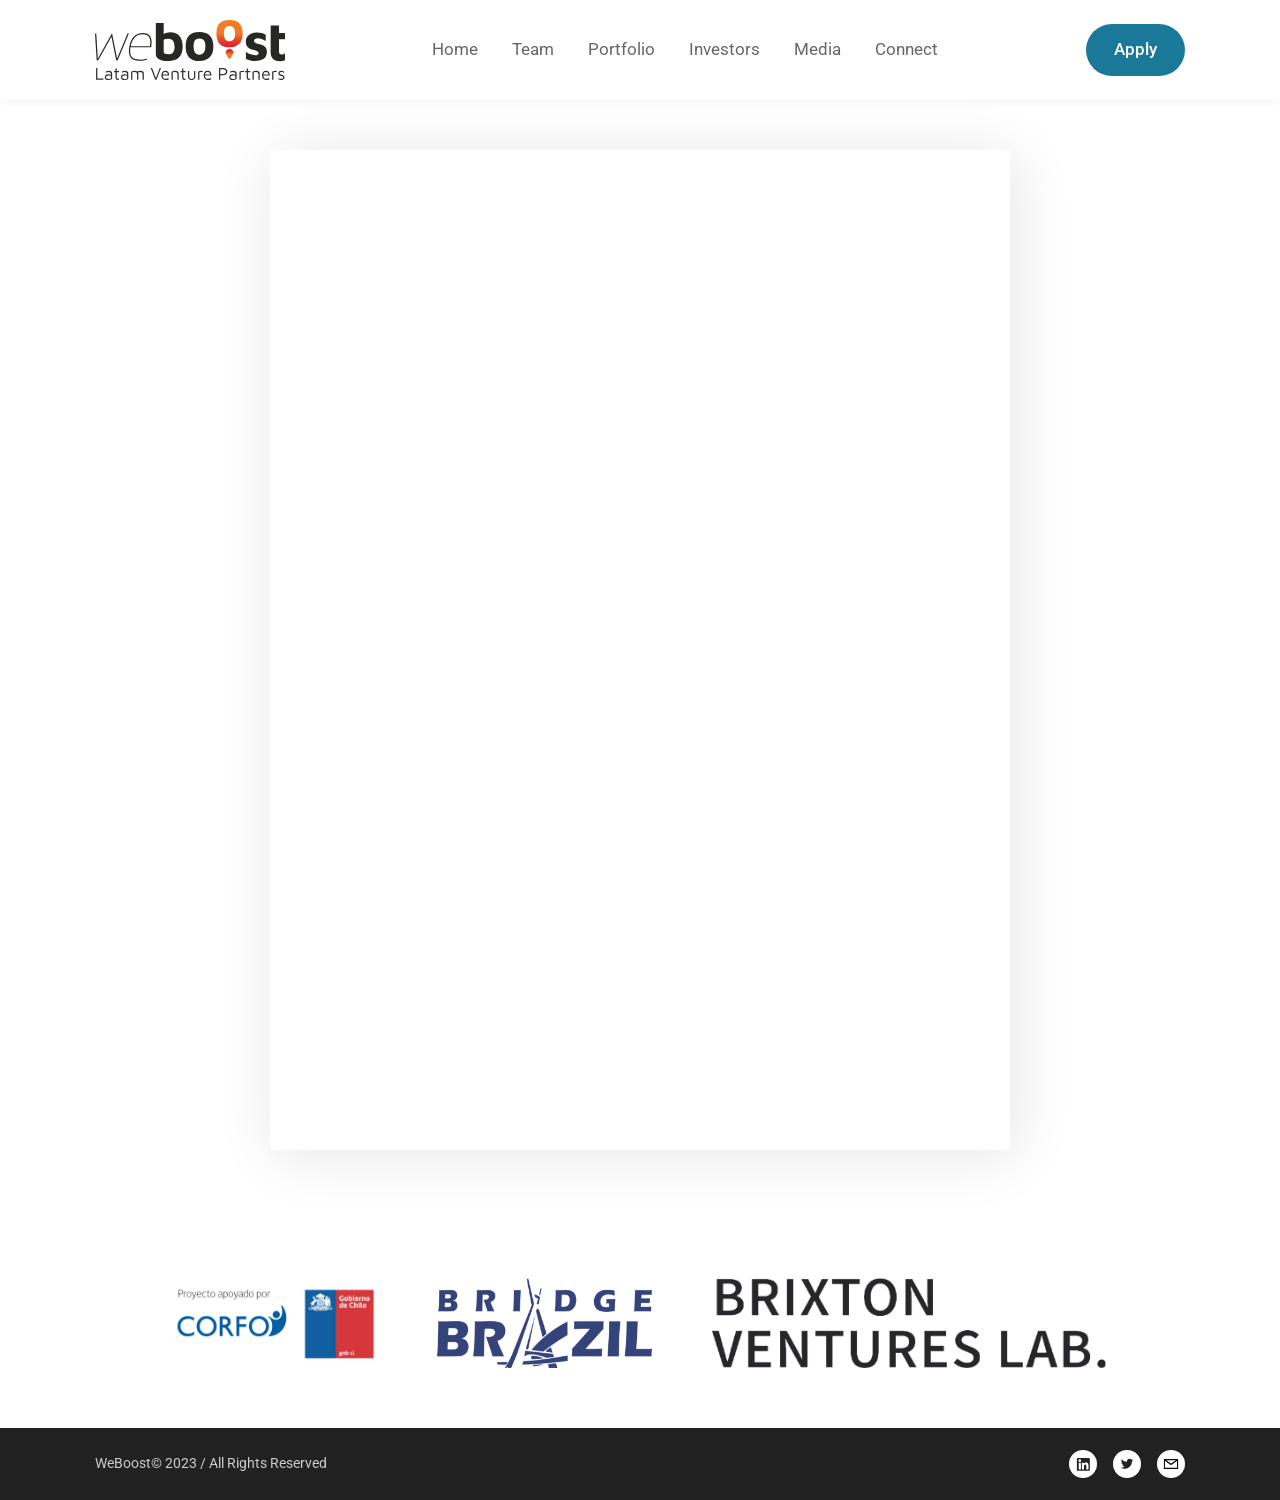
==== apply.html @ a7522efd "Initial commit: WeBoost site clone with editable Portfolio/Team/Media via Decap CMS" ====
<!DOCTYPE html>
<html lang="en">
<head>
<meta charset="UTF-8" />
<meta name="viewport" content="width=device-width, initial-scale=1.0" />
<title>Apply - WeBoost</title>
<link rel="icon" href="assets/images/logo-weboost.svg" />
<link rel="preconnect" href="https://fonts.googleapis.com">
<link rel="preconnect" href="https://fonts.gstatic.com" crossorigin>
<link href="https://fonts.googleapis.com/css2?family=Roboto:wght@400;500;700&display=swap" rel="stylesheet">
<link rel="stylesheet" href="css/style.css?v=2" />
</head>
<body>

<header class="site-header" id="site-header">
  <div class="header-inner">
    <a href="index.html" class="logo">
      <img src="assets/images/logo-weboost.svg" alt="WeBoost - Latam Venture Partners" />
    </a>
    <nav class="main-nav">
      <ul>
        <li><a href="index.html">Home</a></li>
        <li><a href="team.html">Team</a></li>
        <li><a href="portfolio.html">Portfolio</a></li>
        <li><a href="investors.html">Investors</a></li>
        <li><a href="media.html">Media</a></li>
        <li><a href="connect.html">Connect</a></li>
      </ul>
    </nav>
    <a href="apply.html" class="btn btn-primary btn-apply">Apply</a>
  </div>
</header>

<main>
  <div class="apply-embed">
    <iframe src="https://forms.monday.com/forms/embed/985d6c0be091f5f26c34ea98817068da?r=use1"></iframe>
  </div>
</main>

<footer class="site-footer">
  <div class="container partners-row partners-row-footer">
    <img src="assets/images/logo-corfo-footer.png" alt="Corfo" />
    <img src="assets/images/logo-bridge-brazil-footer.png" alt="Bridge Brazil" />
    <img src="assets/images/logo-brixton-ventures-lab-footer.png" alt="Brixton Ventures Lab" />
  </div>
  <div class="footer-bottom">
    <div class="container footer-bottom-inner">
      <p>WeBoost&copy; 2023 / All Rights Reserved</p>
      <div class="footer-social">
        <a href="https://www.linkedin.com/company/weboostvc" target="_blank" rel="noopener"><img src="assets/images/icon-footer-linkedin.svg" alt="LinkedIn" /></a>
        <a href="https://twitter.com/weboostvc" target="_blank" rel="noopener"><img src="assets/images/icon-footer-twitter.svg" alt="Twitter" /></a>
        <a href="mailto:cristian.velasco@weboost.vc"><img src="assets/images/icon-footer-email.svg" alt="Email" /></a>
      </div>
    </div>
  </div>
</footer>

<script src="js/script.js?v=2"></script>
</body>
</html>
---- css/style.css ----
@font-face {
  font-family: "Museo Sans 300";
  src: url("../assets/fonts/MuseoSans-300.otf") format("opentype");
  font-weight: 400;
  font-display: swap;
}
@font-face {
  font-family: "Museo Sans 700";
  src: url("../assets/fonts/MuseoSans-700.otf") format("opentype");
  font-weight: 700;
  font-display: swap;
}

:root {
  --color-accent: #1a7899;
  --color-dark: #252331;
  --color-heading: #333333;
  --color-text: #666666;
  --color-muted: #707070;
  --color-bg-alt: #f9f9f9;
  --color-footer: #212121;
  --font-heading: "Museo Sans 300", Helvetica, Arial, Lucida, sans-serif;
  --font-body: "Roboto", Helvetica, Arial, Lucida, sans-serif;
  --header-height: 100px;
  --container-width: 1150px;
}

* { margin: 0; padding: 0; box-sizing: border-box; }

html { scroll-behavior: smooth; }

body {
  font-family: var(--font-body);
  font-size: 16px;
  line-height: 1.6;
  color: var(--color-text);
  background: #fff;
}

img { max-width: 100%; display: block; }

a { color: inherit; text-decoration: none; }

.container {
  width: 100%;
  max-width: var(--container-width);
  margin: 0 auto;
  padding: 0 30px;
}

.text-center { text-align: center; }
.text-accent { color: var(--color-accent); }

/* Buttons */
.btn {
  display: inline-block;
  border-radius: 30px;
  padding: 13px 32px;
  font-size: 17px;
  font-weight: 500;
  transition: all 0.25s ease;
}
.btn-primary {
  background: var(--color-accent);
  color: #fff;
}
.btn-primary:hover { background: #145d78; }
.btn-outline {
  background: transparent;
  color: #fff;
  border: 2px solid #fff;
}
.btn-outline:hover { background: rgba(255,255,255,0.15); }

/* Header */
.site-header {
  position: fixed;
  top: 0;
  left: 0;
  right: 0;
  z-index: 999;
  background: #fff;
  height: var(--header-height);
  box-shadow: 0 1px 8px rgba(0,0,0,0.06);
  transition: height 0.3s ease;
}
.site-header.is-scrolled {
  height: 70px;
}
.header-inner {
  max-width: var(--container-width);
  margin: 0 auto;
  padding: 0 30px;
  height: 100%;
  display: flex;
  align-items: center;
  justify-content: space-between;
  gap: 30px;
}
.logo img {
  height: 60px;
  transition: height 0.3s ease;
}
.site-header.is-scrolled .logo img { height: 44px; }

.main-nav ul {
  display: flex;
  gap: 34px;
  list-style: none;
}
.main-nav a {
  font-size: 17px;
  color: rgba(0,0,0,0.6);
  font-weight: 400;
  transition: color 0.2s ease;
}
.main-nav a.active { color: #272824; font-weight: 500; }
.main-nav a:hover { color: var(--color-accent); }

.btn-apply { flex-shrink: 0; padding: 12px 28px; }

/* Hero */
.hero {
  position: relative;
  min-height: 640px;
  margin-top: var(--header-height);
  background: url("../assets/images/background-carrusel.png") center top no-repeat;
  background-size: cover;
  display: flex;
  align-items: center;
}
.hero-inner {
  max-width: var(--container-width);
  margin: 0 auto;
  padding: 60px 30px 40px;
  width: 100%;
  text-align: center;
}
.hero-headline {
  font-family: var(--font-heading);
  font-weight: 400;
  font-size: 30px;
  line-height: 1.4;
  text-transform: uppercase;
  color: var(--color-heading);
  max-width: 900px;
  margin: 0 auto 50px;
}
.hero-headline .text-accent { font-family: "Museo Sans 700", Helvetica, Arial, sans-serif; font-weight: 700; }

.know-more {
  display: inline-flex;
  flex-direction: column;
  align-items: center;
  gap: 14px;
  color: var(--color-dark);
  font-family: var(--font-heading);
  font-size: 20px;
  font-weight: 500;
}
.know-more-circle {
  width: 46px;
  height: 46px;
  border-radius: 50%;
  border: 2px solid var(--color-dark);
  display: flex;
  align-items: center;
  justify-content: center;
  animation: bounce 2s infinite;
}
@keyframes bounce {
  0%, 100% { transform: translateY(0); }
  50% { transform: translateY(6px); }
}

/* Sections */
.section { padding: 90px 0; }
.section-alt { background: var(--color-bg-alt); }

.eyebrow {
  text-transform: uppercase;
  letter-spacing: 1px;
  font-size: 14px;
  color: var(--color-muted);
  margin-bottom: 12px;
}
.section-title {
  font-family: var(--font-heading);
  font-weight: 500;
  font-size: 37px;
  line-height: 1.1;
  color: var(--color-dark);
  margin-bottom: 20px;
}
.section-title .text-accent { font-family: "Museo Sans 700", Helvetica, Arial, sans-serif; font-weight: 700; }

/* Carousel */
.carousel { max-width: 620px; margin: 50px auto 0; padding: 0 30px; }
.carousel-track { position: relative; }
.carousel-slide {
  display: none;
  text-align: center;
}
.carousel-slide.is-active { display: block; animation: fadeIn 0.5s ease; }
@keyframes fadeIn { from { opacity: 0; } to { opacity: 1; } }
.carousel-slide img { max-width: 320px; margin: 0 auto 30px; }
.carousel-slide p {
  font-size: 18px;
  line-height: 1.6;
  color: var(--color-text);
}
.carousel-slide p strong { color: var(--color-dark); }
.carousel-dots {
  display: flex;
  justify-content: center;
  gap: 14px;
  margin-top: 40px;
}
.carousel-dots button {
  width: 32px;
  height: 32px;
  border-radius: 50%;
  border: 1px solid #ccc;
  background: transparent;
  color: var(--color-muted);
  font-size: 14px;
  cursor: pointer;
  transition: all 0.2s ease;
}
.carousel-dots button.is-active {
  background: var(--color-accent);
  border-color: var(--color-accent);
  color: #fff;
}

/* Methodology */
.methodology-grid {
  display: grid;
  grid-template-columns: 1fr 1.3fr 1fr;
  align-items: center;
  gap: 30px;
  margin-top: 40px;
}
.methodology-col { display: flex; flex-direction: column; gap: 60px; }
.methodology-center img { max-width: 420px; margin: 0 auto; }
.methodology-card img { width: 64px; height: 64px; object-fit: contain; margin-bottom: 18px; }
.methodology-card h4 {
  font-family: var(--font-heading);
  font-weight: 500;
  font-size: 20px;
  color: var(--color-dark);
  margin-bottom: 10px;
}
.methodology-card p { font-size: 15px; color: var(--color-text); max-width: 260px; }

/* Meet the team band */
.band-accent { background: var(--color-accent); padding: 60px 0; }

/* Partners */
.partners-row {
  display: flex;
  align-items: center;
  justify-content: center;
  flex-wrap: wrap;
  gap: 50px;
  margin-top: 40px;
}
.partners-row img {
  max-height: 60px;
  width: auto;
  object-fit: contain;
  filter: brightness(0) opacity(0.55);
}
.partners-row-footer img { filter: none; }

/* Footer */
.site-footer { background: #fff; }
.partners-row-footer { padding: 60px 30px; gap: 60px; }
.partners-row-footer img { max-height: 90px; }
.footer-bottom { background: var(--color-footer); padding: 22px 0; }
.footer-bottom-inner {
  display: flex;
  align-items: center;
  justify-content: space-between;
  flex-wrap: wrap;
  gap: 16px;
}
.footer-bottom-inner p { color: #ccc; font-size: 14px; }
.footer-social { display: flex; gap: 16px; }
.footer-social img { width: 28px; height: 28px; }

/* Page hero (inner pages) */
.page-hero { padding: 170px 0 60px; }
.page-hero .eyebrow { margin-bottom: 6px; }
.page-hero h1 {
  font-family: var(--font-heading);
  font-weight: 500;
  font-size: 44px;
  color: var(--color-dark);
}
.page-hero .quote {
  max-width: 700px;
  margin: 30px auto 0;
  font-size: 20px;
  font-style: italic;
  color: var(--color-text);
}
.page-hero .quote strong { color: var(--color-dark); }
.page-hero.has-bg {
  background-image: url("../assets/images/background-headerportfolio.jpg");
  background-size: cover;
  background-position: center;
  padding: 170px 0 90px;
  position: relative;
  overflow: visible;
}
.page-hero.has-bg::before,
.page-hero.has-bg::after {
  content: "";
  position: absolute;
  top: 60px;
  bottom: 0;
  width: 22%;
  max-width: 320px;
  background-repeat: no-repeat;
  background-size: contain;
  background-position: top center;
  pointer-events: none;
}
.page-hero.has-bg::before {
  left: 0;
  background-image: url("../assets/images/avatares-portafolio-izq.png");
}
.page-hero.has-bg::after {
  right: 0;
  background-image: url("../assets/images/avatares-portafolio-der.png");
}
@media (max-width: 1100px) {
  .page-hero.has-bg::before,
  .page-hero.has-bg::after { display: none; }
}

/* Team stats */
.stats-section { padding-top: 170px; }
.stats-flex {
  display: flex;
  align-items: center;
  gap: 60px;
  margin-top: 40px;
}
.stats-flex img { border-radius: 6px; flex: 1 1 45%; }
.stats-grid {
  flex: 1 1 55%;
  display: grid;
  grid-template-columns: 1fr 1fr;
  gap: 30px 40px;
}
.stats-grid .stat h3 {
  font-family: "Museo Sans 700", Helvetica, Arial, sans-serif;
  font-size: 34px;
  color: var(--color-accent);
  font-weight: 700;
}
.stats-grid .stat p { font-size: 14px; color: var(--color-text); margin-top: 4px; }

/* Team grid */
.team-grid {
  display: flex;
  flex-direction: column;
  gap: 70px;
  margin-top: 20px;
}
.team-card {
  display: flex;
  align-items: center;
  gap: 50px;
  text-align: left;
}
.team-card img {
  width: 250px;
  height: 250px;
  flex-shrink: 0;
  object-fit: cover;
  border-radius: 50%;
}
.team-card h4 {
  font-family: var(--font-heading);
  font-size: 28px;
  font-weight: 500;
  color: #fff;
  margin-bottom: 10px;
}
.team-card .role { color: rgba(255,255,255,0.9); font-size: 17px; font-weight: 500; margin-bottom: 10px; }
.team-card p.bio { color: rgba(255,255,255,0.8); font-size: 15px; max-width: 640px; line-height: 1.6; }

/* Network */
.network-section img { max-width: 900px; margin: 40px auto 0; }

/* Portfolio */
.portfolio-card {
  display: grid;
  grid-template-columns: 220px 1fr;
  gap: 40px;
  align-items: start;
  padding: 60px 0;
}
.portfolio-section {
  background-size: cover;
  background-position: center;
  background-repeat: no-repeat;
}
.portfolio-card img.logo { max-width: 180px; max-height: 70px; object-fit: contain; }
.portfolio-body p { font-size: 15px; margin-bottom: 16px; max-width: 720px; }
.portfolio-card .team-mini {
  display: grid;
  grid-template-columns: repeat(2, minmax(220px, 1fr));
  gap: 24px 40px;
  margin-top: 24px;
  max-width: 720px;
}
.portfolio-card .team-mini .eyebrow { grid-column: 1 / -1; }
.portfolio-card .team-mini .member { display: flex; align-items: center; gap: 18px; }
.portfolio-card .team-mini img {
  width: 130px;
  height: 130px;
  border-radius: 50%;
  object-fit: cover;
  flex-shrink: 0;
}
.portfolio-card .team-mini .member-name { font-size: 16px; font-weight: 600; color: var(--color-dark); }
.portfolio-card .team-mini .member-role { font-size: 14px; color: var(--color-muted); margin-top: 2px; }

/* Media grid */
.media-grid {
  display: grid;
  grid-template-columns: repeat(2, 1fr);
  gap: 30px;
  margin-top: 40px;
}
.media-card { background: #fff; border-radius: 6px; overflow: hidden; box-shadow: 0 2px 12px rgba(0,0,0,0.06); }
.media-card img { width: 100%; aspect-ratio: 16/9; object-fit: cover; }
.media-card h4 { font-size: 15px; padding: 18px 20px; color: var(--color-dark); font-weight: 500; line-height: 1.4; }

/* Connect page */
.contact-info-grid {
  display: flex;
  justify-content: center;
  gap: 60px;
  flex-wrap: wrap;
  margin-top: 40px;
  text-align: center;
}
.contact-info-grid a { color: var(--color-text); font-size: 15px; }
.contact-info-grid a:hover { color: var(--color-accent); }
.contact-tabs {
  display: flex;
  justify-content: center;
  gap: 16px;
  flex-wrap: wrap;
}
.contact-tabs button {
  background: transparent;
  border: 2px solid rgba(255,255,255,0.6);
  color: #fff;
  padding: 12px 26px;
  border-radius: 30px;
  font-size: 15px;
  cursor: pointer;
}
.contact-tabs button.is-active { background: #fff; color: var(--color-accent); border-color: #fff; }
.contact-form-panel { display: none; max-width: 600px; margin: 40px auto 0; }
.contact-form-panel.is-active { display: block; }
.contact-form-panel label { display: block; margin-bottom: 20px; font-size: 14px; color: var(--color-dark); text-align: left; }
.contact-form-panel input,
.contact-form-panel textarea {
  display: block;
  width: 100%;
  margin-top: 8px;
  padding: 12px 16px;
  border: 1px solid #ddd;
  border-radius: 6px;
  font-family: var(--font-body);
  font-size: 15px;
}
.contact-form-panel textarea { resize: vertical; }

/* Apply page */
.apply-embed { max-width: 800px; margin: 150px auto 60px; padding: 0 30px; }
.apply-embed iframe { width: 100%; height: 1000px; border: 0; box-shadow: 5px 5px 56px 0px rgba(0,0,0,0.1); }

/* Responsive */
@media (max-width: 980px) {
  .methodology-grid { grid-template-columns: 1fr; text-align: center; }
  .methodology-col { flex-direction: row; justify-content: center; gap: 40px; }
  .methodology-center { order: -1; margin-bottom: 20px; }
  .methodology-card p { max-width: 100%; }
}

@media (max-width: 860px) {
  .main-nav { display: none; }
  .header-inner { justify-content: space-between; }
}

@media (max-width: 900px) {
  .stats-flex { flex-direction: column; }
  .team-card { gap: 30px; }
  .team-card img { width: 180px; height: 180px; }
  .portfolio-card { grid-template-columns: 1fr; text-align: center; }
  .portfolio-card .logo { margin: 0 auto; }
  .portfolio-body p, .portfolio-card .team-mini { margin-left: auto; margin-right: auto; }
  .portfolio-card .team-mini { grid-template-columns: 1fr; justify-items: center; }
  .portfolio-card .team-mini .member { justify-content: center; }
  .media-grid { grid-template-columns: 1fr; }
}

@media (max-width: 640px) {
  .hero-headline { font-size: 22px; }
  .section-title { font-size: 28px; }
  .methodology-col { flex-direction: column; }
  .partners-row { gap: 30px; }
  .footer-bottom-inner { justify-content: center; text-align: center; }
  .page-hero h1 { font-size: 32px; }
  .team-card { flex-direction: column; text-align: center; gap: 20px; }
  .team-card img { width: 160px; height: 160px; }
  .stats-grid { grid-template-columns: 1fr; }
}
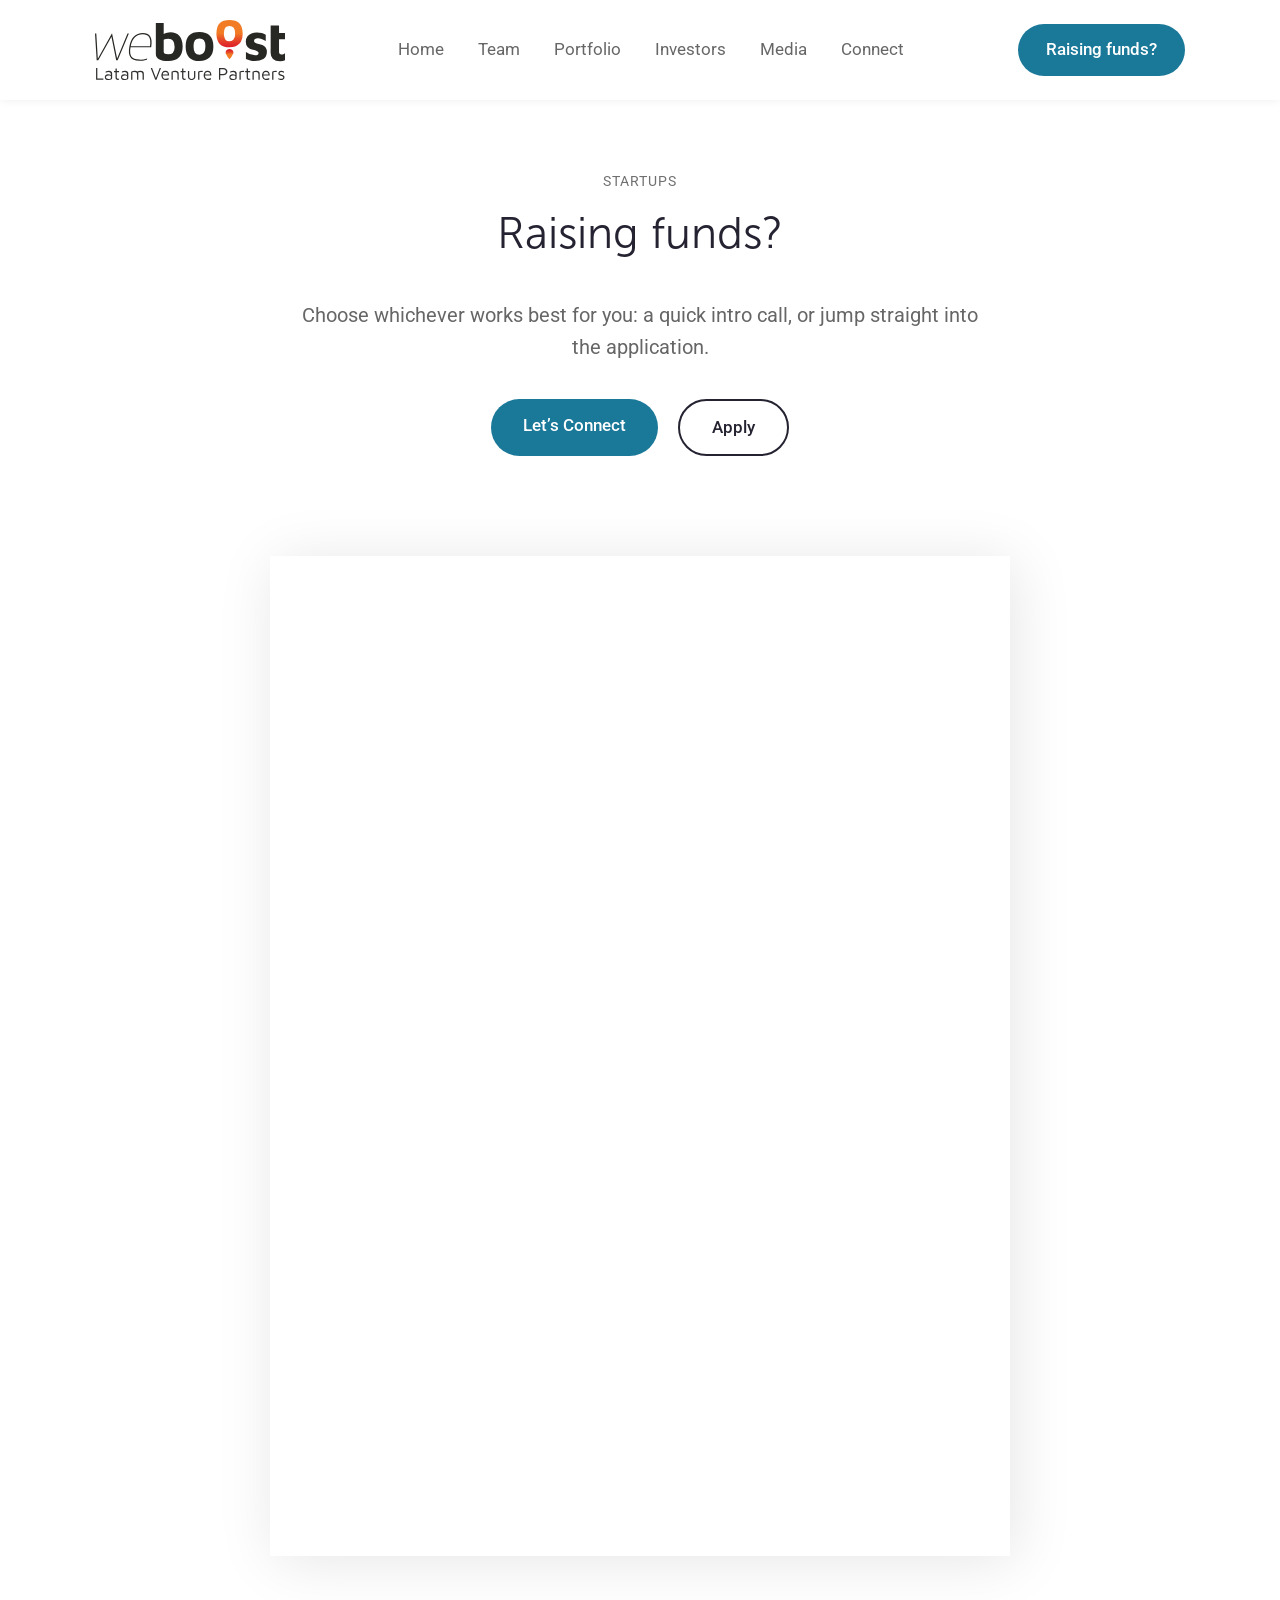
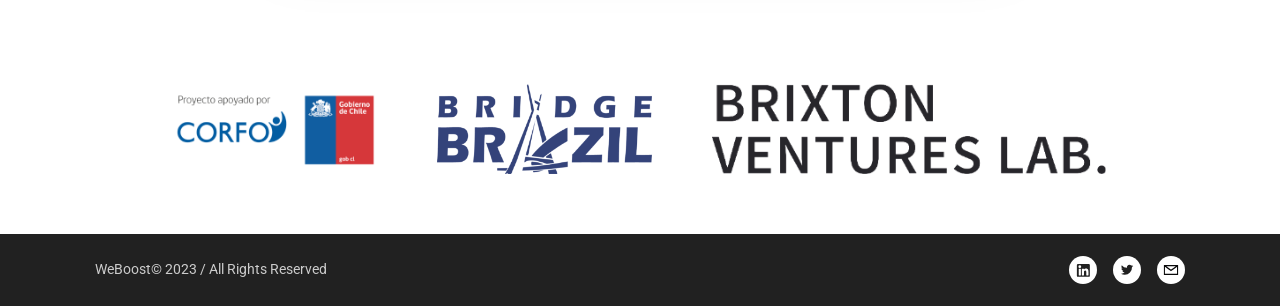
==== commit a519e1b8: "Add "Raising funds?" choice screen to Apply page (call or form) Replaces the single nav "Apply" CTA " ====
--- a/apply.html
+++ b/apply.html
@@ -27,34 +27,31 @@
         <li><a href="connect.html">Connect</a></li>
       </ul>
     </nav>
-    <a href="apply.html" class="btn btn-primary btn-apply">Apply</a>
+    <a href="apply.html" class="btn btn-primary btn-apply">Raising funds?</a>
   </div>
 </header>
 
 <main>
-  <div class="apply-embed">
+  <section class="page-hero text-center">
+    <div class="container">
+      <p class="eyebrow">Startups</p>
+      <h1>Raising funds?</h1>
+      <p class="quote" style="font-style:normal;">Choose whichever works best for you: a quick intro call, or jump straight into the application.</p>
+      <div class="apply-choice-buttons">
+        <a href="https://calendly.com/fernanda-lopez-weboost/15min" target="_blank" rel="noopener" class="btn btn-primary">Let&rsquo;s Connect</a>
+        <a href="#apply-form" class="btn btn-outline-dark">Apply</a>
+      </div>
+    </div>
+  </section>
+
+  <div class="apply-embed" id="apply-form">
     <iframe src="https://forms.monday.com/forms/embed/985d6c0be091f5f26c34ea98817068da?r=use1"></iframe>
   </div>
 </main>
 
-<footer class="site-footer">
-  <div class="container partners-row partners-row-footer">
-    <img src="assets/images/logo-corfo-footer.png" alt="Corfo" />
-    <img src="assets/images/logo-bridge-brazil-footer.png" alt="Bridge Brazil" />
-    <img src="assets/images/logo-brixton-ventures-lab-footer.png" alt="Brixton Ventures Lab" />
-  </div>
-  <div class="footer-bottom">
-    <div class="container footer-bottom-inner">
-      <p>WeBoost&copy; 2023 / All Rights Reserved</p>
-      <div class="footer-social">
-        <a href="https://www.linkedin.com/company/weboostvc" target="_blank" rel="noopener"><img src="assets/images/icon-footer-linkedin.svg" alt="LinkedIn" /></a>
-        <a href="https://twitter.com/weboostvc" target="_blank" rel="noopener"><img src="assets/images/icon-footer-twitter.svg" alt="Twitter" /></a>
-        <a href="mailto:cristian.velasco@weboost.vc"><img src="assets/images/icon-footer-email.svg" alt="Email" /></a>
-      </div>
-    </div>
-  </div>
-</footer>
+<footer class="site-footer" id="site-footer"></footer>
 
 <script src="js/script.js?v=2"></script>
+<script src="js/render.js?v=1"></script>
 </body>
 </html>
--- a/css/style.css
+++ b/css/style.css
@@ -71,6 +71,12 @@
   border: 2px solid #fff;
 }
 .btn-outline:hover { background: rgba(255,255,255,0.15); }
+.btn-outline-dark {
+  background: transparent;
+  color: var(--color-dark);
+  border: 2px solid var(--color-dark);
+}
+.btn-outline-dark:hover { background: rgba(37,35,49,0.06); }
 
 /* Header */
 .site-header {
@@ -306,6 +312,13 @@
   color: var(--color-text);
 }
 .page-hero .quote strong { color: var(--color-dark); }
+.apply-choice-buttons {
+  display: flex;
+  justify-content: center;
+  gap: 20px;
+  flex-wrap: wrap;
+  margin-top: 36px;
+}
 .page-hero.has-bg {
   background-image: url("../assets/images/background-headerportfolio.jpg");
   background-size: cover;
@@ -485,7 +498,7 @@
 .contact-form-panel textarea { resize: vertical; }
 
 /* Apply page */
-.apply-embed { max-width: 800px; margin: 150px auto 60px; padding: 0 30px; }
+.apply-embed { max-width: 800px; margin: 40px auto 60px; padding: 0 30px; scroll-margin-top: 110px; }
 .apply-embed iframe { width: 100%; height: 1000px; border: 0; box-shadow: 5px 5px 56px 0px rgba(0,0,0,0.1); }
 
 /* Responsive */
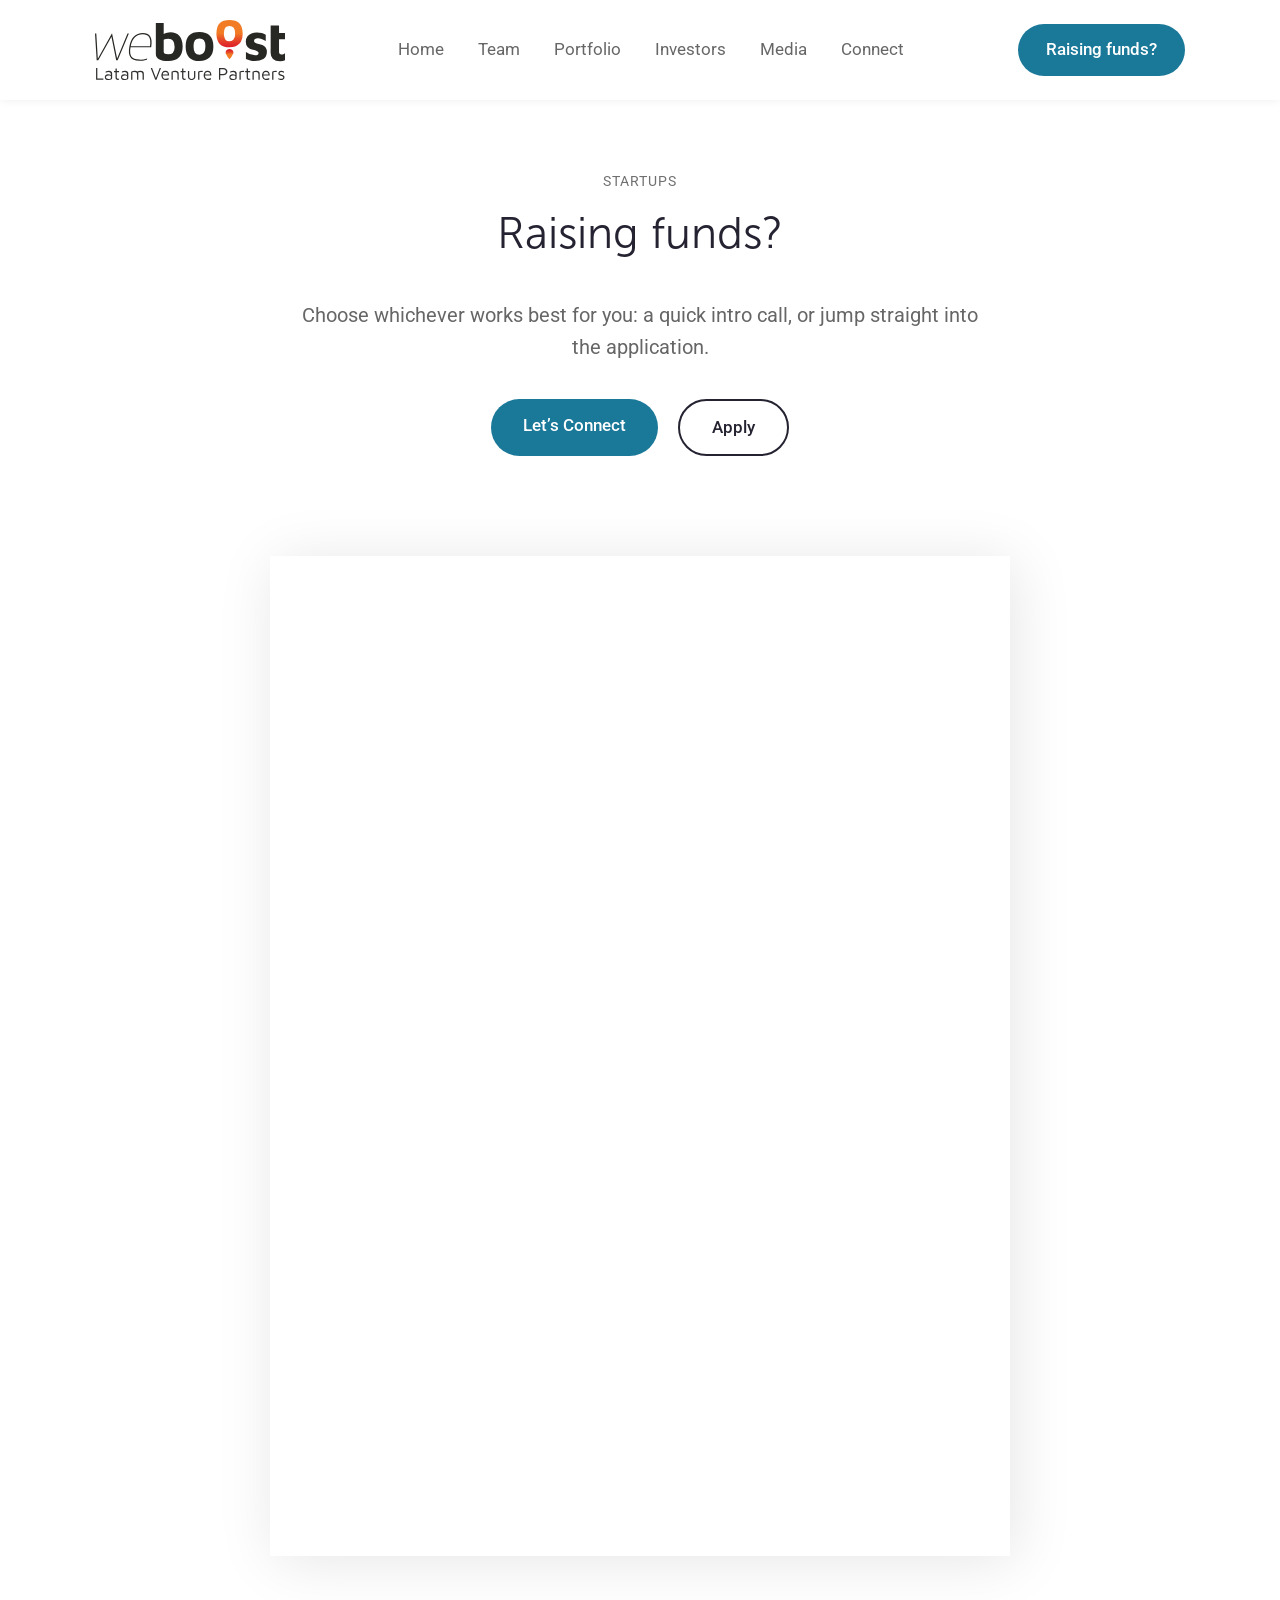
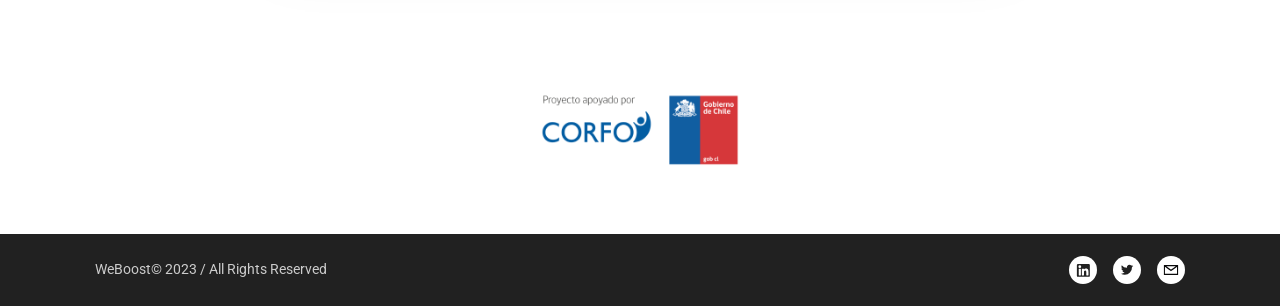
==== commit 6fb1467e: "Add mobile hamburger menu; remove Brixton/Bridge from footer The nav was hidden entirely on screens " ====
--- a/apply.html
+++ b/apply.html
@@ -8,7 +8,7 @@
 <link rel="preconnect" href="https://fonts.googleapis.com">
 <link rel="preconnect" href="https://fonts.gstatic.com" crossorigin>
 <link href="https://fonts.googleapis.com/css2?family=Roboto:wght@400;500;700&display=swap" rel="stylesheet">
-<link rel="stylesheet" href="css/style.css?v=2" />
+<link rel="stylesheet" href="css/style.css?v=3" />
 </head>
 <body>
 
@@ -28,6 +28,9 @@
       </ul>
     </nav>
     <a href="apply.html" class="btn btn-primary btn-apply">Raising funds?</a>
+    <button class="nav-toggle" id="nav-toggle" aria-label="Menu" aria-expanded="false">
+      <span></span><span></span><span></span>
+    </button>
   </div>
 </header>
 
@@ -51,7 +54,7 @@
 
 <footer class="site-footer" id="site-footer"></footer>
 
-<script src="js/script.js?v=2"></script>
+<script src="js/script.js?v=3"></script>
 <script src="js/render.js?v=1"></script>
 </body>
 </html>
--- a/css/style.css
+++ b/css/style.css
@@ -122,6 +122,30 @@
 }
 .main-nav a.active { color: #272824; font-weight: 500; }
 .main-nav a:hover { color: var(--color-accent); }
+
+.nav-toggle {
+  display: none;
+  flex-direction: column;
+  justify-content: center;
+  gap: 5px;
+  width: 32px;
+  height: 32px;
+  background: none;
+  border: none;
+  cursor: pointer;
+  padding: 0;
+  flex-shrink: 0;
+}
+.nav-toggle span {
+  display: block;
+  width: 100%;
+  height: 2px;
+  background: var(--color-dark);
+  transition: transform 0.2s ease, opacity 0.2s ease;
+}
+.nav-toggle.is-active span:nth-child(1) { transform: translateY(7px) rotate(45deg); }
+.nav-toggle.is-active span:nth-child(2) { opacity: 0; }
+.nav-toggle.is-active span:nth-child(3) { transform: translateY(-7px) rotate(-45deg); }
 
 .btn-apply { flex-shrink: 0; padding: 12px 28px; }
 
@@ -510,8 +534,28 @@
 }
 
 @media (max-width: 860px) {
-  .main-nav { display: none; }
+  .nav-toggle { display: flex; }
   .header-inner { justify-content: space-between; }
+  .main-nav {
+    position: fixed;
+    top: var(--header-height);
+    left: 0;
+    right: 0;
+    background: #fff;
+    box-shadow: 0 8px 16px rgba(0,0,0,0.08);
+    max-height: 0;
+    overflow: hidden;
+    transition: max-height 0.25s ease;
+  }
+  .site-header.is-scrolled .main-nav { top: 70px; }
+  .main-nav.is-open { max-height: 400px; }
+  .main-nav ul {
+    flex-direction: column;
+    gap: 0;
+    padding: 10px 30px 20px;
+  }
+  .main-nav ul li { border-bottom: 1px solid #f0f0f0; }
+  .main-nav a { display: block; padding: 14px 0; }
 }
 
 @media (max-width: 900px) {
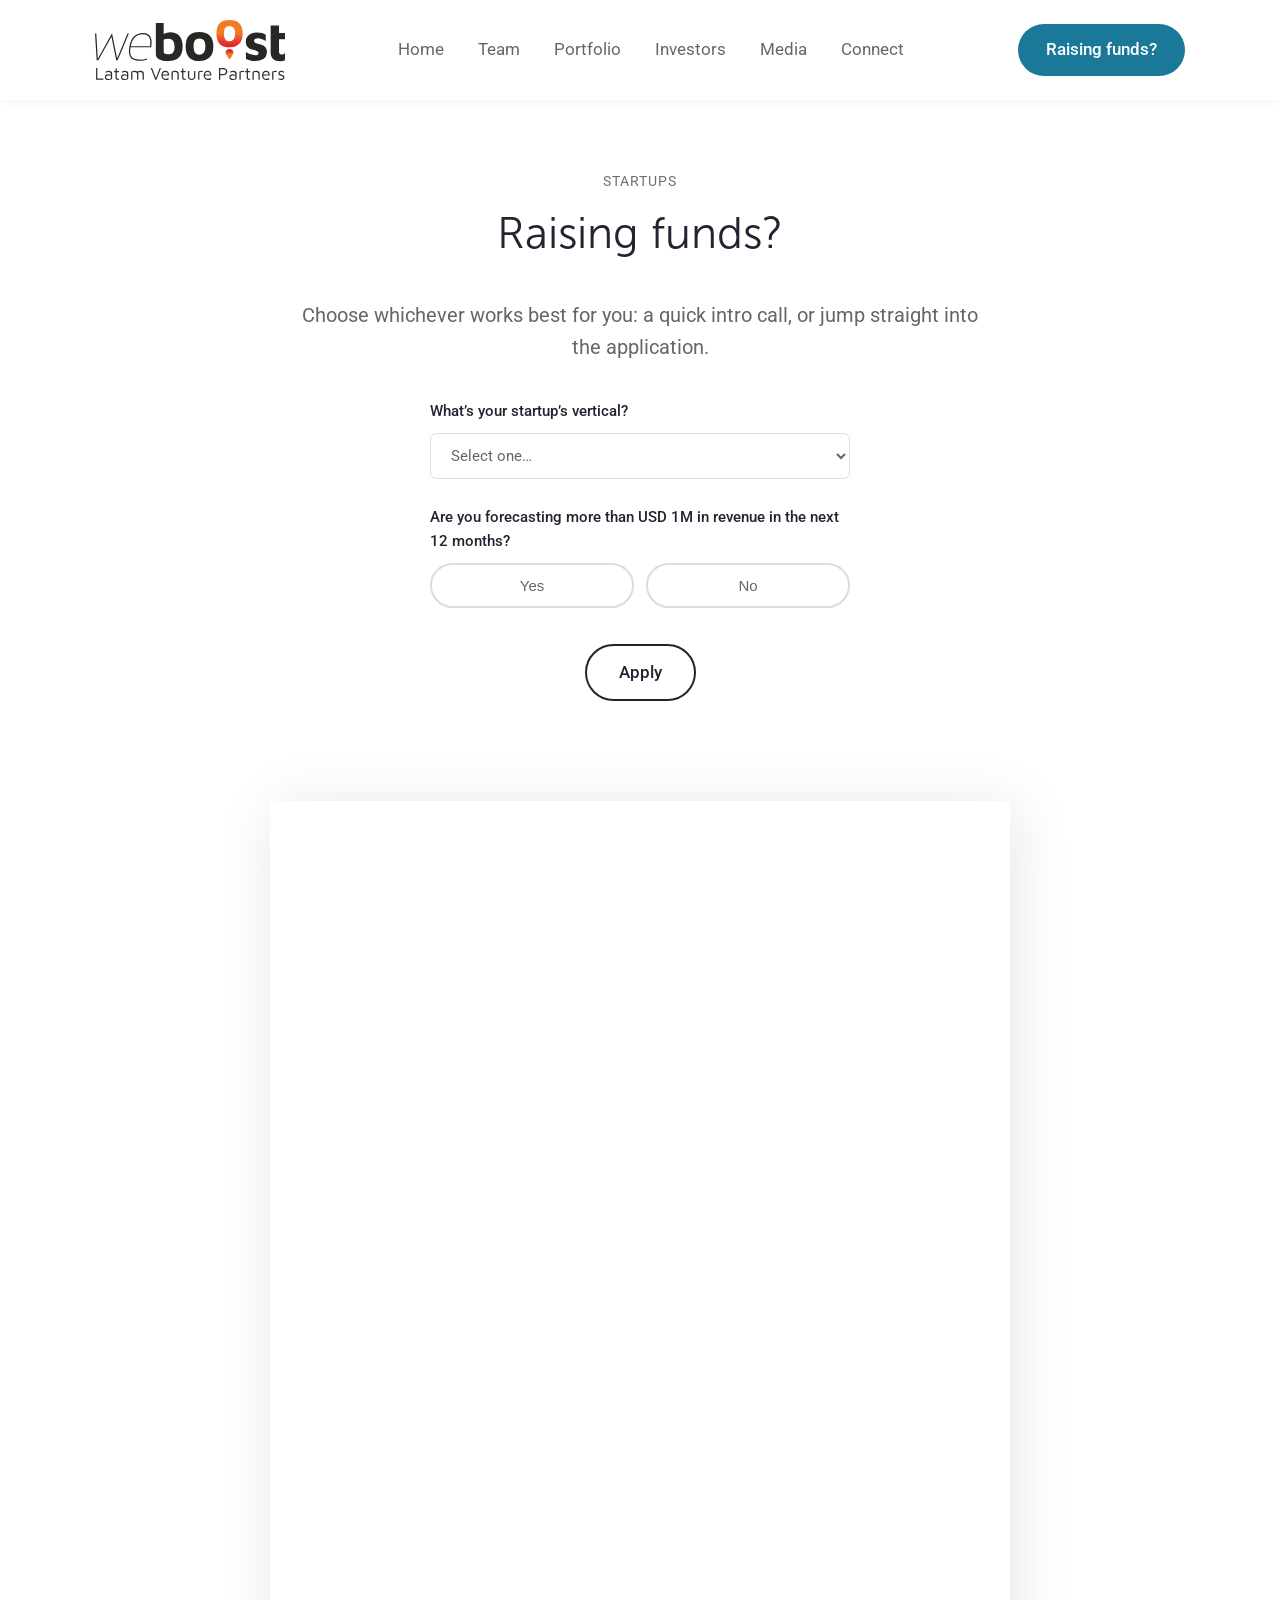
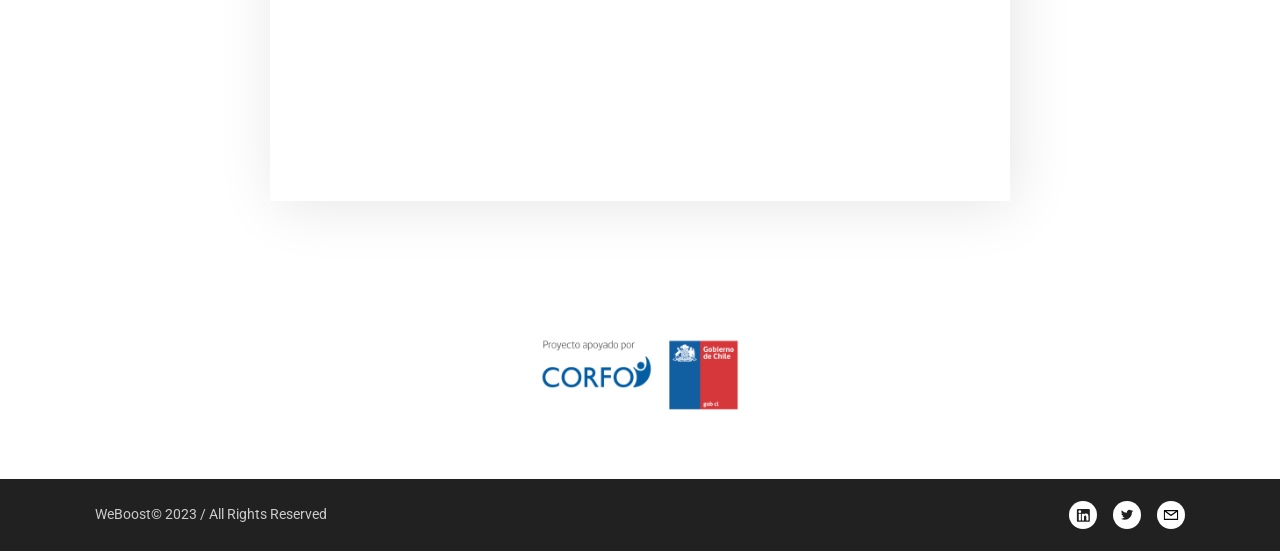
==== commit 33fc096a: "Add vertical + revenue filter to Apply page before Let's Connect Adds a lightweight, click-only qual" ====
--- a/apply.html
+++ b/apply.html
@@ -8,7 +8,7 @@
 <link rel="preconnect" href="https://fonts.googleapis.com">
 <link rel="preconnect" href="https://fonts.gstatic.com" crossorigin>
 <link href="https://fonts.googleapis.com/css2?family=Roboto:wght@400;500;700&display=swap" rel="stylesheet">
-<link rel="stylesheet" href="css/style.css?v=3" />
+<link rel="stylesheet" href="css/style.css?v=5" />
 </head>
 <body>
 
@@ -40,10 +40,38 @@
       <p class="eyebrow">Startups</p>
       <h1>Raising funds?</h1>
       <p class="quote" style="font-style:normal;">Choose whichever works best for you: a quick intro call, or jump straight into the application.</p>
+
+      <div class="funding-filter" id="funding-filter">
+        <div class="funding-filter-field">
+          <label for="filter-vertical">What&rsquo;s your startup&rsquo;s vertical?</label>
+          <select id="filter-vertical">
+            <option value="">Select one&hellip;</option>
+            <option>Fintech</option>
+            <option>Logistics &amp; Supply Chain</option>
+            <option>AI / SaaS</option>
+            <option>Healthtech / Biotech</option>
+            <option>Edtech</option>
+            <option>Proptech</option>
+            <option>Cybersecurity</option>
+            <option>Climate Tech</option>
+            <option>Travel &amp; Consumer</option>
+            <option>Other</option>
+          </select>
+        </div>
+        <div class="funding-filter-field">
+          <p>Are you forecasting more than USD 1M in revenue in the next 12 months?</p>
+          <div class="funding-filter-toggle" id="revenue-toggle">
+            <button type="button" data-revenue="yes">Yes</button>
+            <button type="button" data-revenue="no">No</button>
+          </div>
+        </div>
+      </div>
+
       <div class="apply-choice-buttons">
-        <a href="https://calendly.com/fernanda-lopez-weboost/15min" target="_blank" rel="noopener" class="btn btn-primary">Let&rsquo;s Connect</a>
+        <a href="https://calendly.com/fernanda-lopez-weboost/15min" target="_blank" rel="noopener" class="btn btn-primary" id="lets-connect-btn" hidden>Let&rsquo;s Connect</a>
         <a href="#apply-form" class="btn btn-outline-dark">Apply</a>
       </div>
+      <p class="funding-filter-note" id="funding-filter-note" hidden>Based on where you&rsquo;re at, a 15-min intro call might not be the best fit right now &mdash; but you&rsquo;re welcome to submit your application below and our team will take a look.</p>
     </div>
   </section>
 
@@ -54,7 +82,7 @@
 
 <footer class="site-footer" id="site-footer"></footer>
 
-<script src="js/script.js?v=3"></script>
+<script src="js/script.js?v=4"></script>
 <script src="js/render.js?v=1"></script>
 </body>
 </html>
--- a/css/style.css
+++ b/css/style.css
@@ -26,6 +26,7 @@
 }
 
 * { margin: 0; padding: 0; box-sizing: border-box; }
+[hidden] { display: none !important; }
 
 html { scroll-behavior: smooth; }
 
@@ -336,6 +337,57 @@
   color: var(--color-text);
 }
 .page-hero .quote strong { color: var(--color-dark); }
+.funding-filter {
+  max-width: 420px;
+  margin: 36px auto 0;
+  display: flex;
+  flex-direction: column;
+  gap: 26px;
+  text-align: left;
+}
+.funding-filter-field label,
+.funding-filter-field p {
+  display: block;
+  font-size: 15px;
+  color: var(--color-dark);
+  font-weight: 500;
+  margin-bottom: 10px;
+}
+.funding-filter-field select {
+  width: 100%;
+  padding: 12px 16px;
+  border: 1px solid #ddd;
+  border-radius: 6px;
+  font-family: var(--font-body);
+  font-size: 15px;
+  color: var(--color-text);
+  background: #fff;
+}
+.funding-filter-toggle { display: flex; gap: 12px; }
+.funding-filter-toggle button {
+  flex: 1;
+  padding: 12px 0;
+  border: 2px solid #ddd;
+  border-radius: 30px;
+  background: #fff;
+  color: var(--color-text);
+  font-size: 15px;
+  font-weight: 500;
+  cursor: pointer;
+  transition: all 0.2s ease;
+}
+.funding-filter-toggle button:hover { border-color: var(--color-accent); }
+.funding-filter-toggle button.is-selected {
+  background: var(--color-accent);
+  border-color: var(--color-accent);
+  color: #fff;
+}
+.funding-filter-note {
+  max-width: 420px;
+  margin: 20px auto 0;
+  font-size: 14px;
+  color: var(--color-muted);
+}
 .apply-choice-buttons {
   display: flex;
   justify-content: center;
